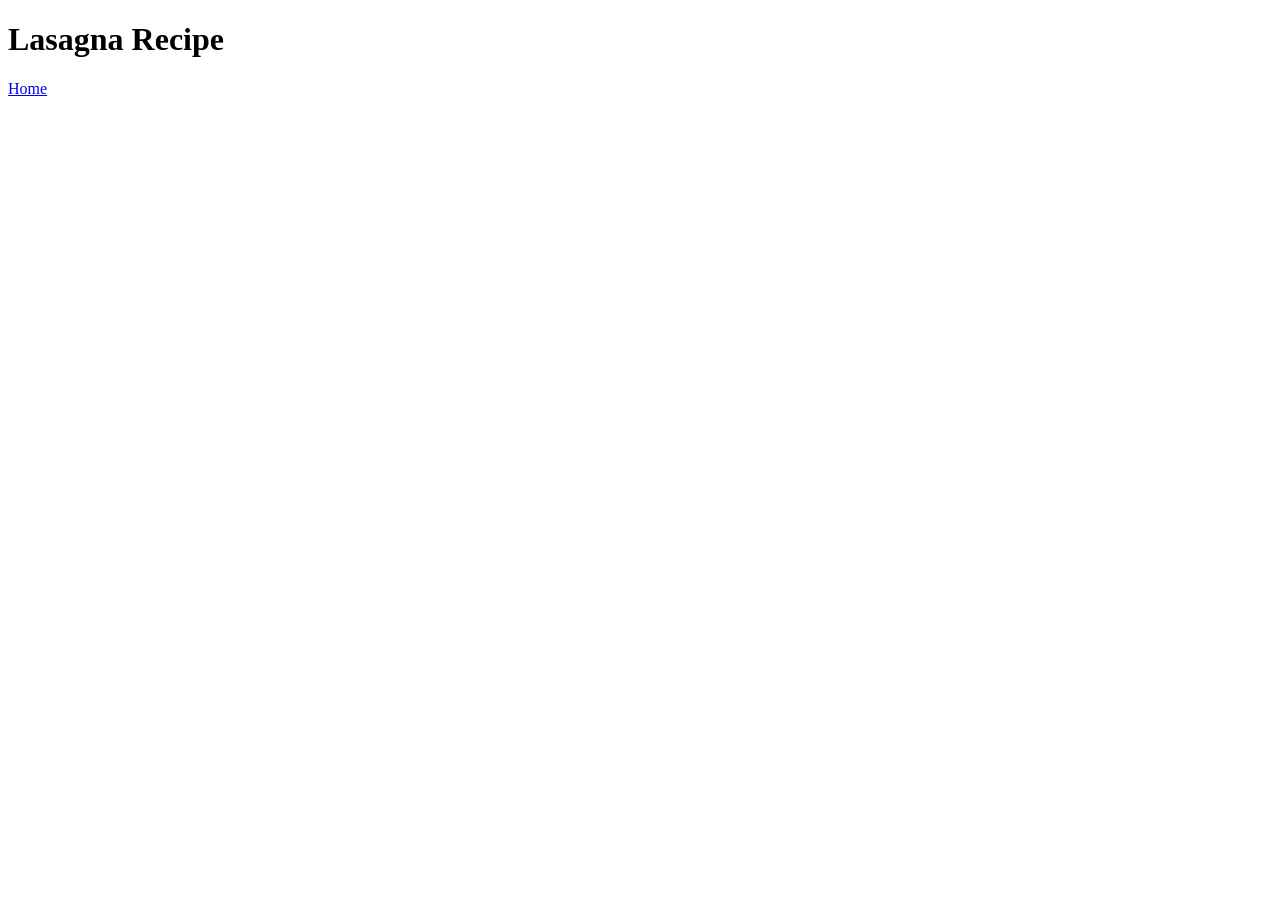
==== recipes/lasagna.html @ a55b2f00 "Add recipe page and link to index.html - Create a recipe directory for storing recipes, and create a" ====
<!doctype html>
<html lang="en">
  <head>
    <meta charset="UTF-8" />
    <meta name="viewport" content="width=device-width, initial-scale=1.0" />
    <title>Lasagna Recipe</title>
  </head>
  <body>
    <h1>Lasagna Recipe</h1>
    <a href="../index.html">Home</a>
  </body>
</html>
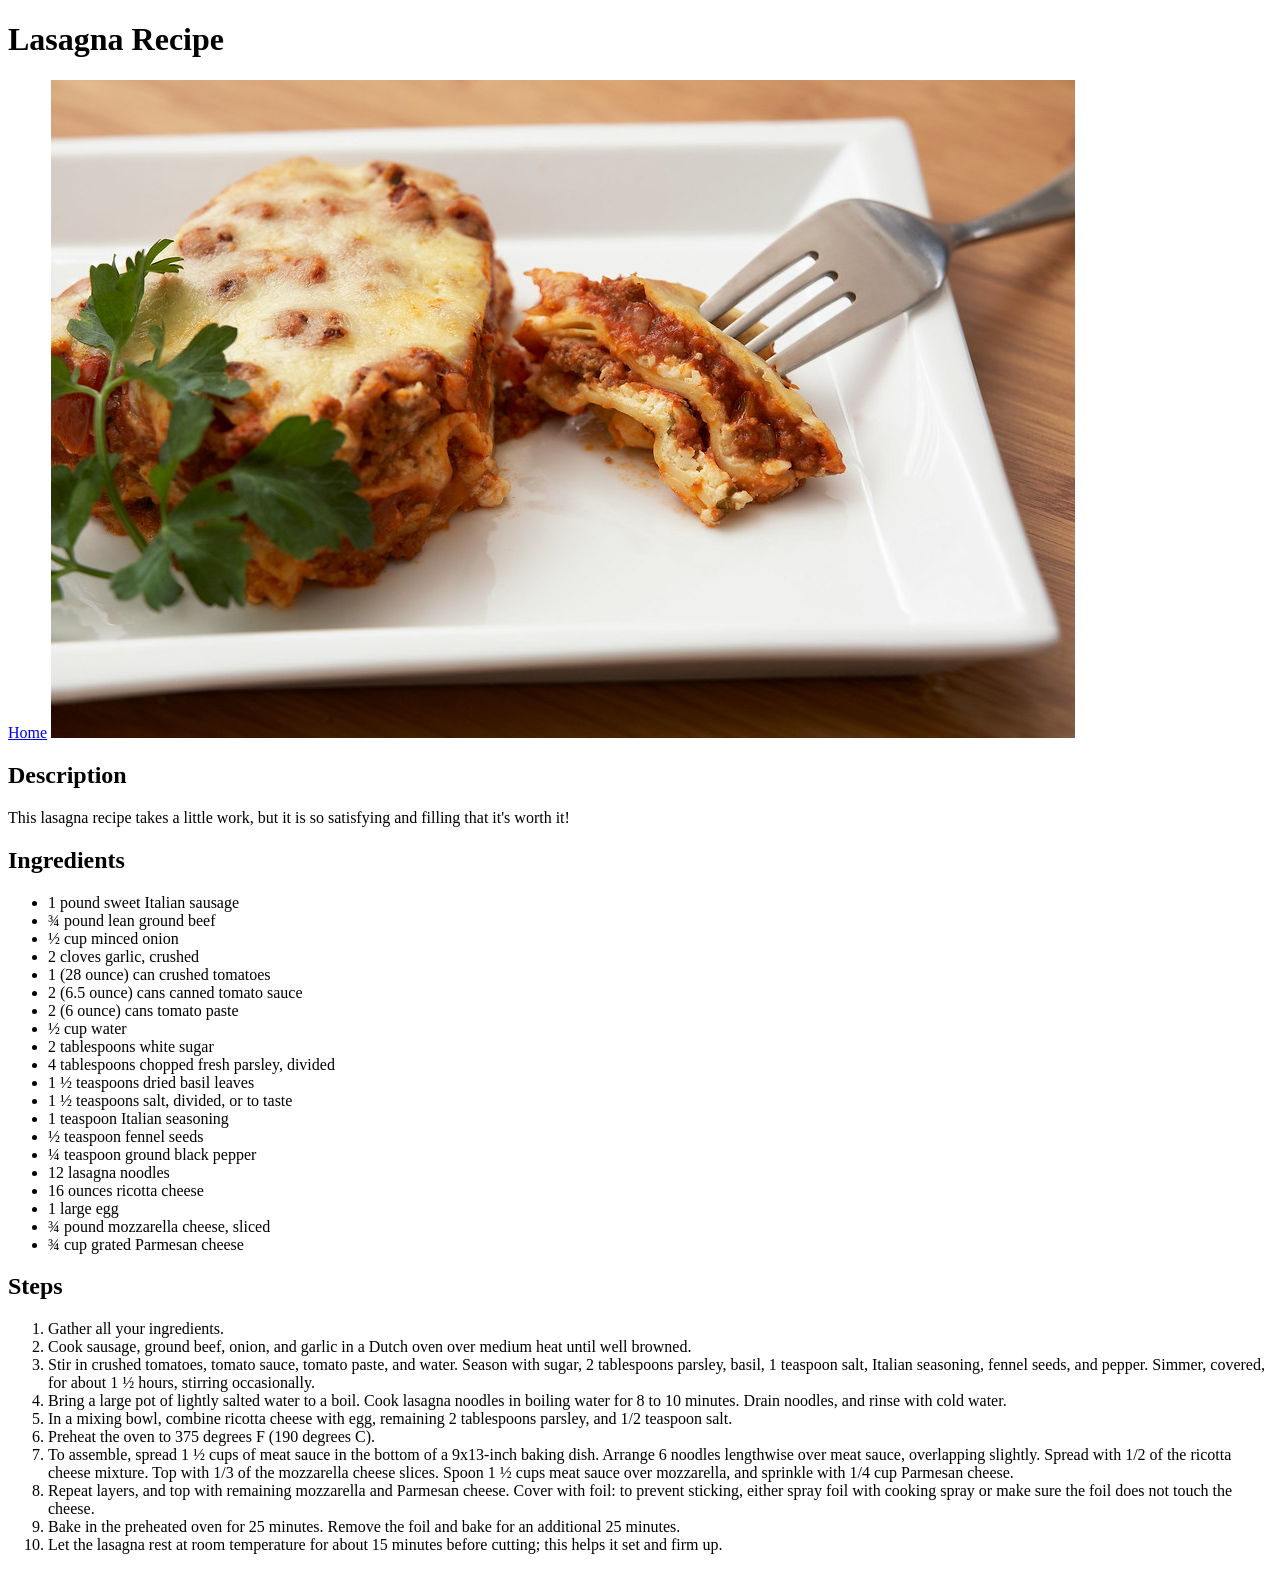
==== commit 13b4d180: "Create images folder & add content to lasagna.html - Create images directory to store images. - Add " ====
--- a/recipes/lasagna.html
+++ b/recipes/lasagna.html
@@ -8,5 +8,81 @@
   <body>
     <h1>Lasagna Recipe</h1>
     <a href="../index.html">Home</a>
+    <img src="../images/lasagna.jpg" alt="Plate of meaty lasagna" />
+
+    <h2>Description</h2>
+    <p>
+      This lasagna recipe takes a little work, but it is so satisfying and
+      filling that it's worth it!
+    </p>
+
+    <h2>Ingredients</h2>
+    <ul>
+      <li>1 pound sweet Italian sausage</li>
+      <li>¾ pound lean ground beef</li>
+      <li>½ cup minced onion</li>
+      <li>2 cloves garlic, crushed</li>
+      <li>1 (28 ounce) can crushed tomatoes</li>
+      <li>2 (6.5 ounce) cans canned tomato sauce</li>
+      <li>2 (6 ounce) cans tomato paste</li>
+      <li>½ cup water</li>
+      <li>2 tablespoons white sugar</li>
+      <li>4 tablespoons chopped fresh parsley, divided</li>
+      <li>1 ½ teaspoons dried basil leaves</li>
+      <li>1 ½ teaspoons salt, divided, or to taste</li>
+      <li>1 teaspoon Italian seasoning</li>
+      <li>½ teaspoon fennel seeds</li>
+      <li>¼ teaspoon ground black pepper</li>
+      <li>12 lasagna noodles</li>
+      <li>16 ounces ricotta cheese</li>
+      <li>1 large egg</li>
+      <li>¾ pound mozzarella cheese, sliced</li>
+      <li>¾ cup grated Parmesan cheese</li>
+    </ul>
+
+    <h2>Steps</h2>
+    <ol>
+      <li>Gather all your ingredients.</li>
+      <li>
+        Cook sausage, ground beef, onion, and garlic in a Dutch oven over medium
+        heat until well browned.
+      </li>
+      <li>
+        Stir in crushed tomatoes, tomato sauce, tomato paste, and water. Season
+        with sugar, 2 tablespoons parsley, basil, 1 teaspoon salt, Italian
+        seasoning, fennel seeds, and pepper. Simmer, covered, for about 1 ½
+        hours, stirring occasionally.
+      </li>
+      <li>
+        Bring a large pot of lightly salted water to a boil. Cook lasagna
+        noodles in boiling water for 8 to 10 minutes. Drain noodles, and rinse
+        with cold water.
+      </li>
+      <li>
+        In a mixing bowl, combine ricotta cheese with egg, remaining 2
+        tablespoons parsley, and 1/2 teaspoon salt.
+      </li>
+      <li>Preheat the oven to 375 degrees F (190 degrees C).</li>
+      <li>
+        To assemble, spread 1 ½ cups of meat sauce in the bottom of a 9x13-inch
+        baking dish. Arrange 6 noodles lengthwise over meat sauce, overlapping
+        slightly. Spread with 1/2 of the ricotta cheese mixture. Top with 1/3 of
+        the mozzarella cheese slices. Spoon 1 ½ cups meat sauce over mozzarella,
+        and sprinkle with 1/4 cup Parmesan cheese.
+      </li>
+      <li>
+        Repeat layers, and top with remaining mozzarella and Parmesan cheese.
+        Cover with foil: to prevent sticking, either spray foil with cooking
+        spray or make sure the foil does not touch the cheese.
+      </li>
+      <li>
+        Bake in the preheated oven for 25 minutes. Remove the foil and bake for
+        an additional 25 minutes.
+      </li>
+      <li>
+        Let the lasagna rest at room temperature for about 15 minutes before
+        cutting; this helps it set and firm up.
+      </li>
+    </ol>
   </body>
 </html>
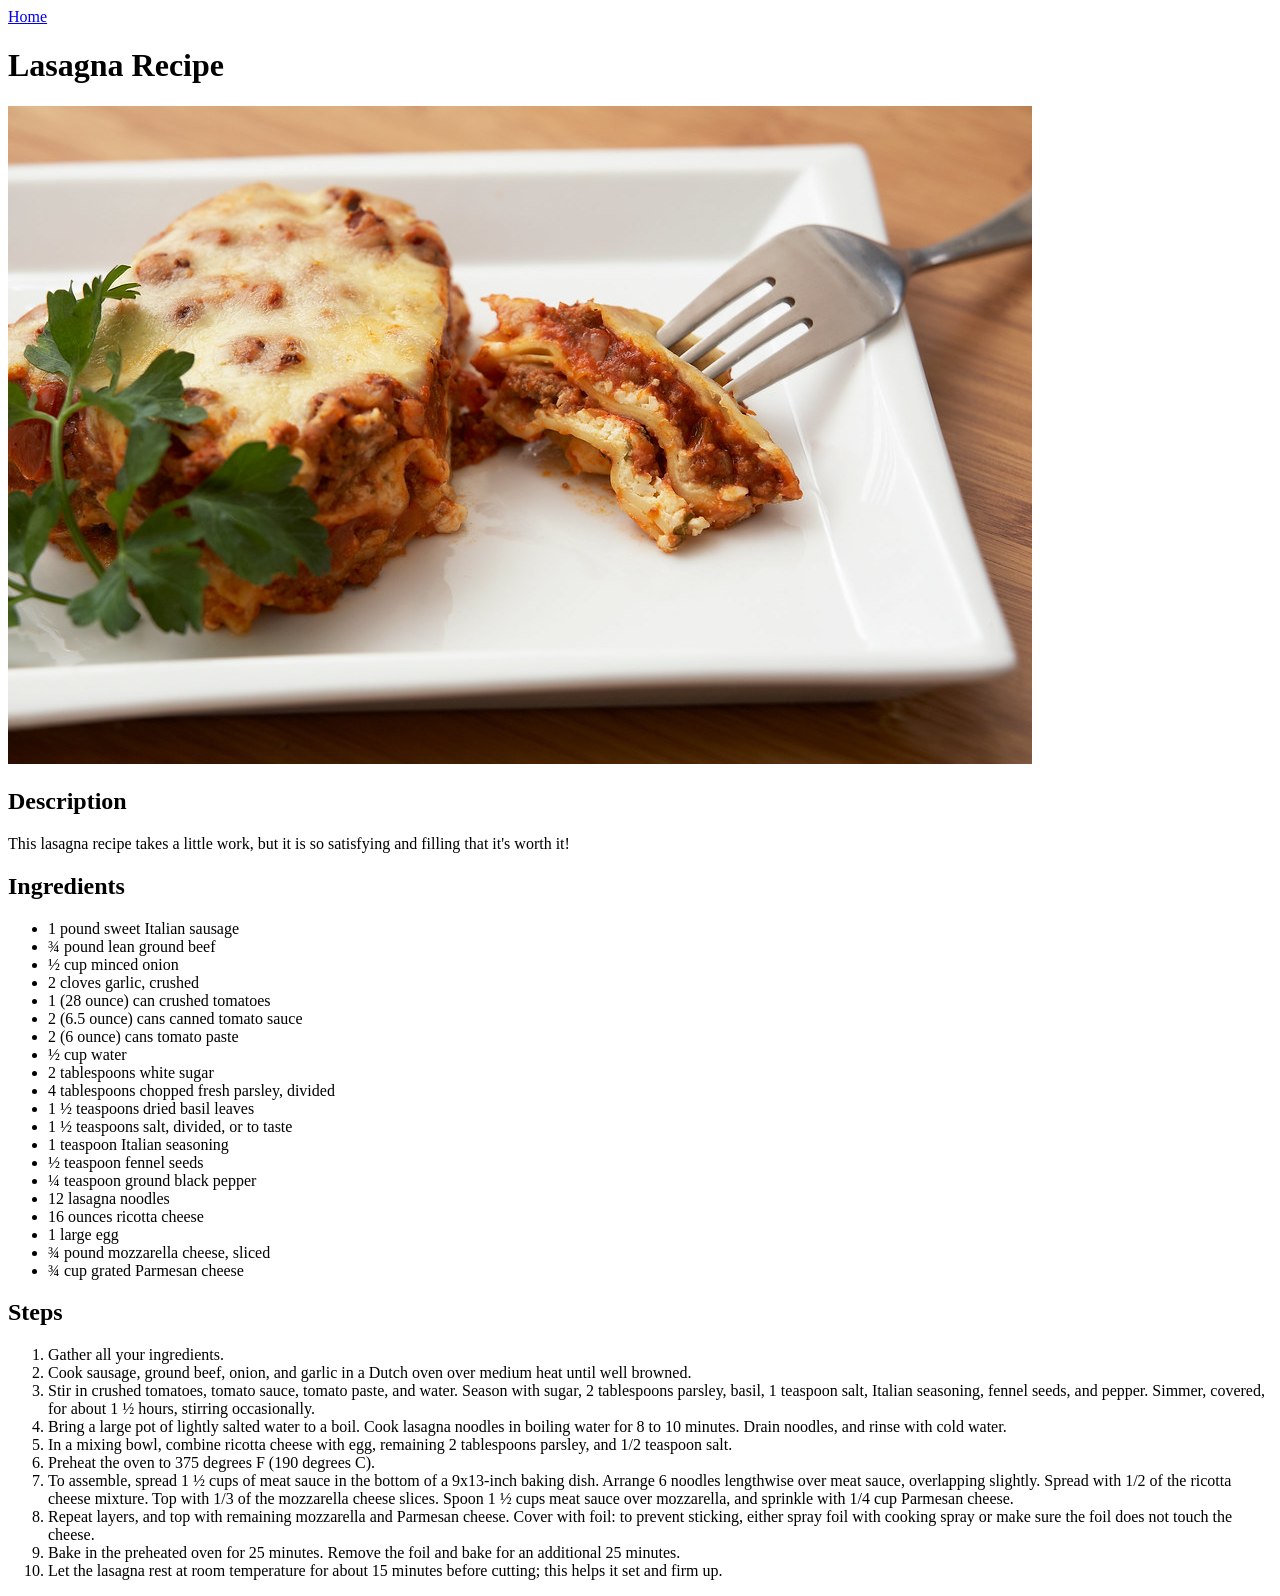
==== commit 446618d2: "Move link to home on lasagna.html to the top Change the position of the link to index.html to the to" ====
--- a/recipes/lasagna.html
+++ b/recipes/lasagna.html
@@ -6,8 +6,8 @@
     <title>Lasagna Recipe</title>
   </head>
   <body>
+    <a href="../index.html">Home</a>
     <h1>Lasagna Recipe</h1>
-    <a href="../index.html">Home</a>
     <img src="../images/lasagna.jpg" alt="Plate of meaty lasagna" />
 
     <h2>Description</h2>
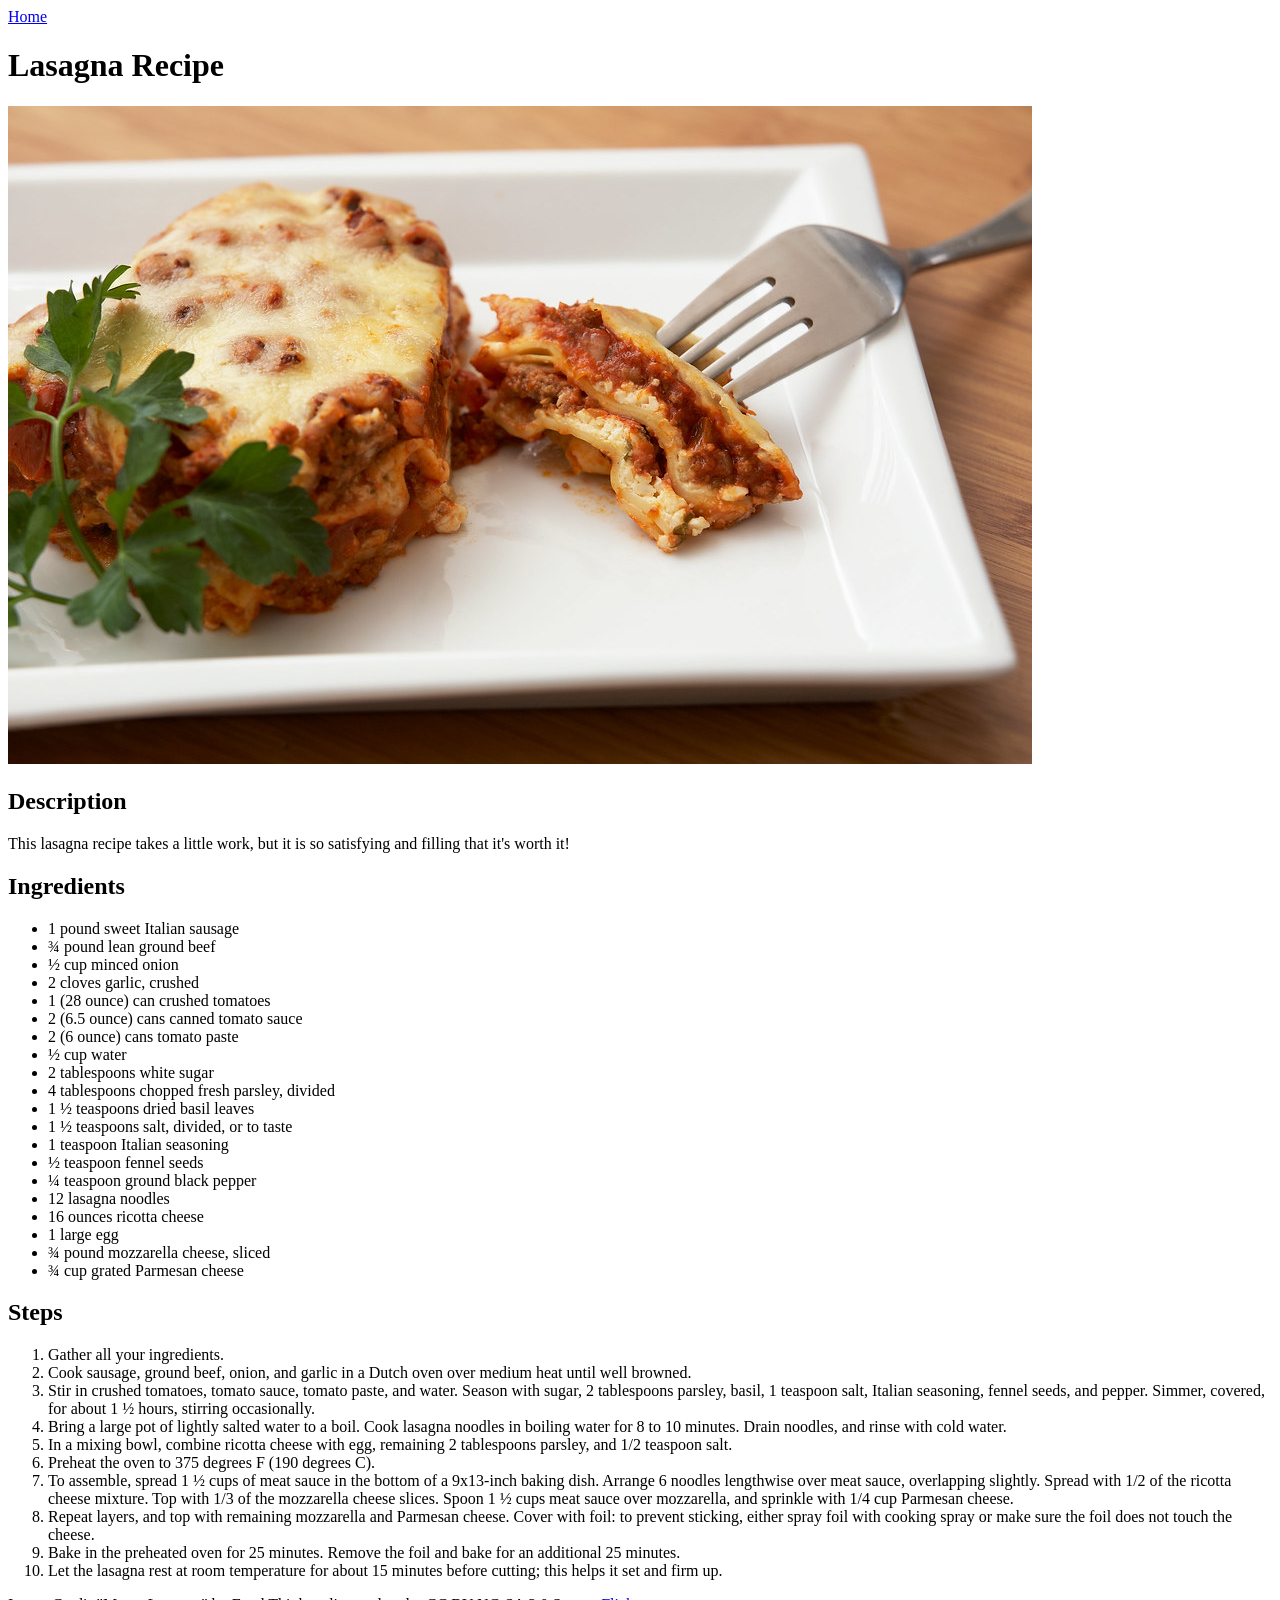
==== commit d7e2d664: "Add image credit to recipe pages Add attribution to lasagna.html and peach-cobbler.html to give cred" ====
--- a/recipes/lasagna.html
+++ b/recipes/lasagna.html
@@ -84,5 +84,14 @@
         cutting; this helps it set and firm up.
       </li>
     </ol>
+    <footer>
+      <p>
+        Image Credit:"Meaty Lasagna" by Food Thinkers licensed under CC BY-NC-SA
+        2.0 Source:<a
+          href="https://www.flickr.com/photos/foodthinkers/4302644177"
+          >Flickr</a
+        >
+      </p>
+    </footer>
   </body>
 </html>
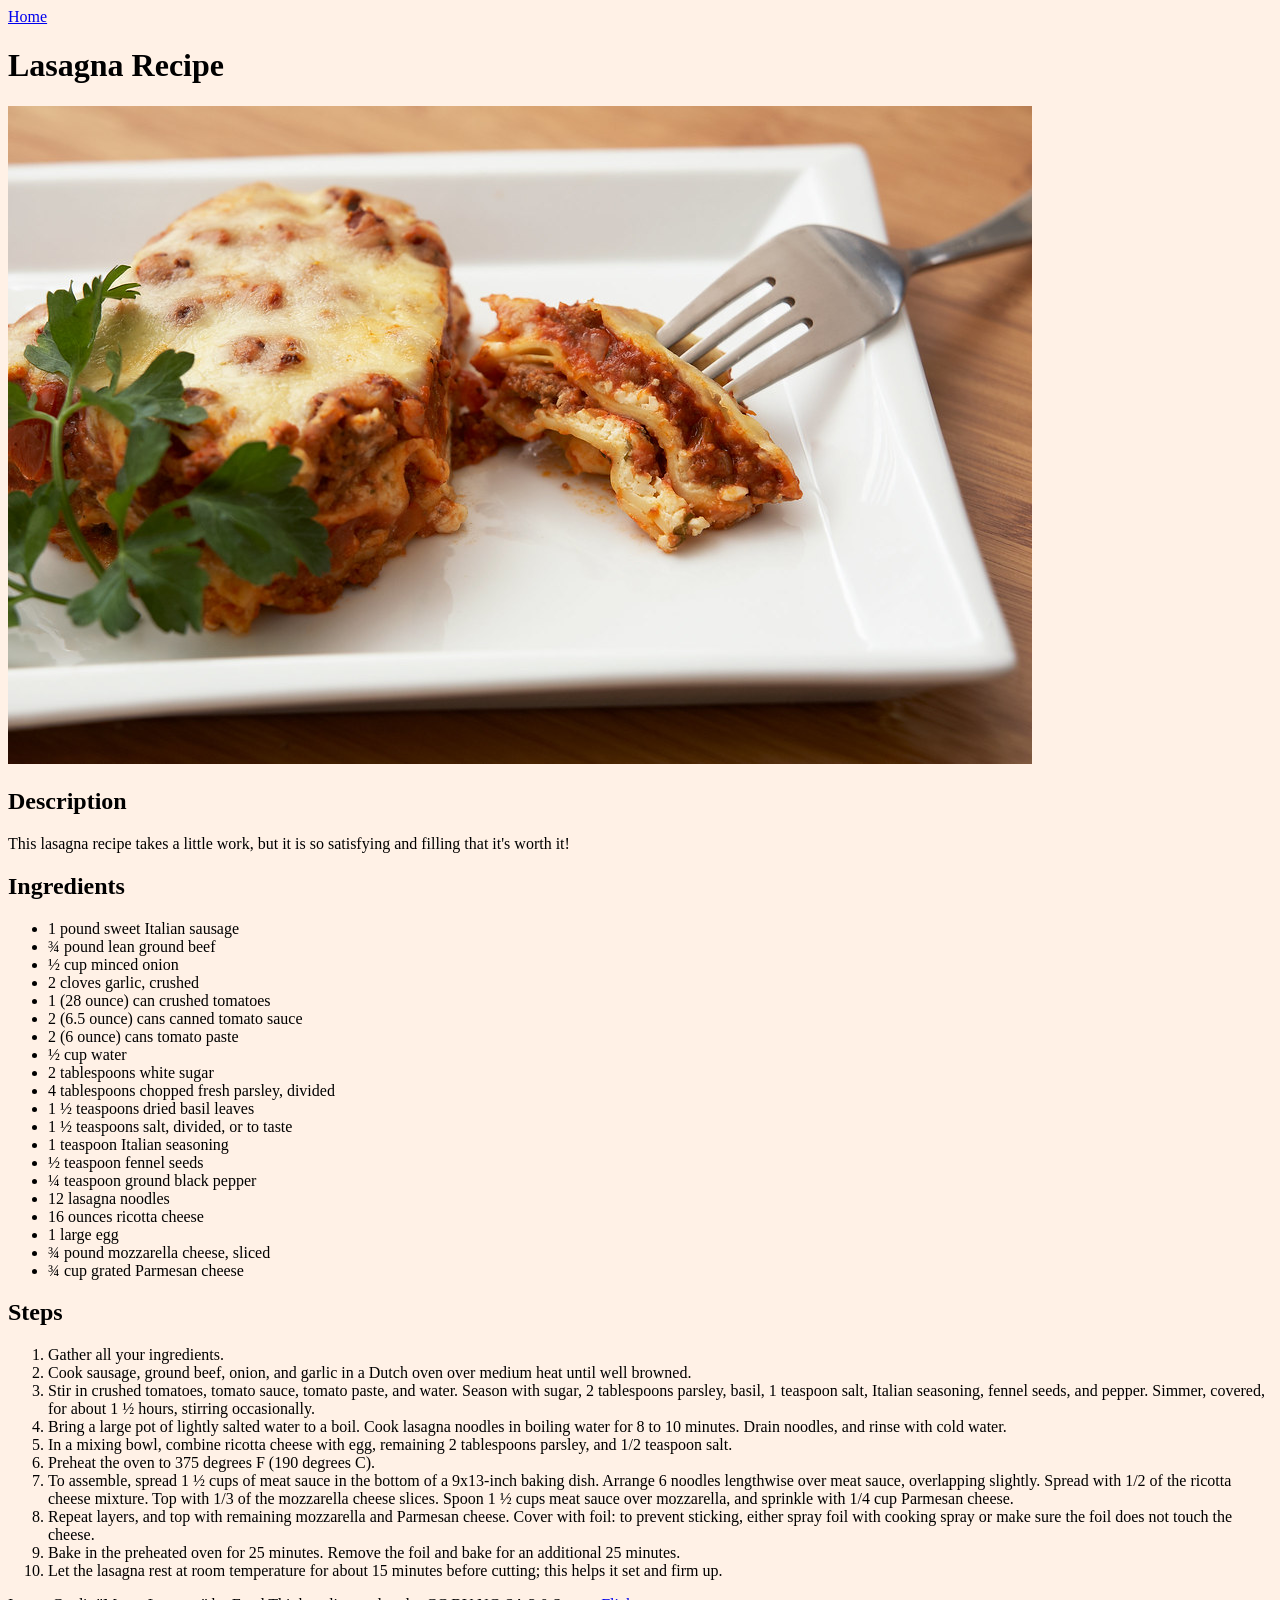
==== commit f4c38a08: "Create CSS file and add initial styling Create styles.css and apply background color to body selecto" ====
--- a/recipes/lasagna.html
+++ b/recipes/lasagna.html
@@ -3,6 +3,7 @@
   <head>
     <meta charset="UTF-8" />
     <meta name="viewport" content="width=device-width, initial-scale=1.0" />
+    <link rel="stylesheet" href="../styles.css" />
     <title>Lasagna Recipe</title>
   </head>
   <body>
--- a/styles.css
+++ b/styles.css
@@ -0,0 +1,3 @@
+body {
+  background-color: #fff1e6;
+}
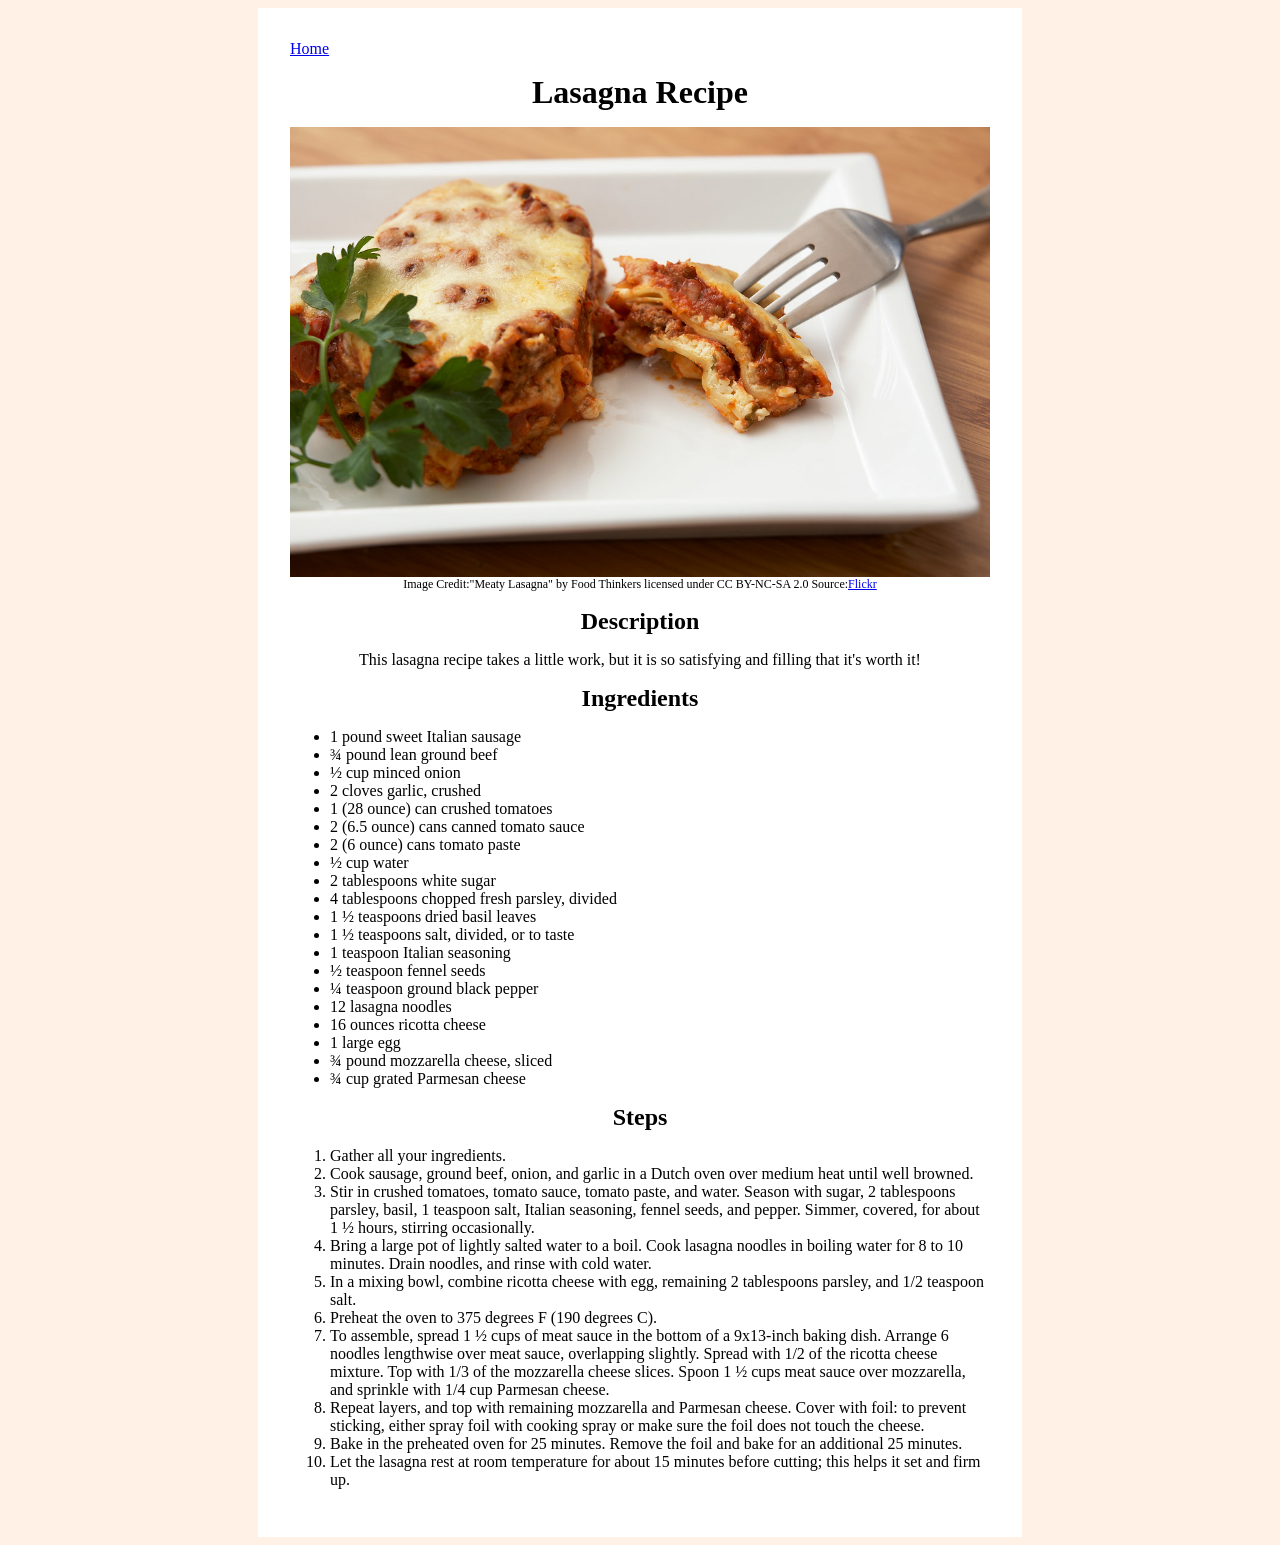
==== commit 58a0d52a: "Add styling to recipe pages Update stylesheet to modify the styling of recipe pages. Move image attr" ====
--- a/recipes/lasagna.html
+++ b/recipes/lasagna.html
@@ -7,92 +7,89 @@
     <title>Lasagna Recipe</title>
   </head>
   <body>
-    <a href="../index.html">Home</a>
-    <h1>Lasagna Recipe</h1>
-    <img src="../images/lasagna.jpg" alt="Plate of meaty lasagna" />
-
-    <h2>Description</h2>
-    <p>
-      This lasagna recipe takes a little work, but it is so satisfying and
-      filling that it's worth it!
-    </p>
-
-    <h2>Ingredients</h2>
-    <ul>
-      <li>1 pound sweet Italian sausage</li>
-      <li>¾ pound lean ground beef</li>
-      <li>½ cup minced onion</li>
-      <li>2 cloves garlic, crushed</li>
-      <li>1 (28 ounce) can crushed tomatoes</li>
-      <li>2 (6.5 ounce) cans canned tomato sauce</li>
-      <li>2 (6 ounce) cans tomato paste</li>
-      <li>½ cup water</li>
-      <li>2 tablespoons white sugar</li>
-      <li>4 tablespoons chopped fresh parsley, divided</li>
-      <li>1 ½ teaspoons dried basil leaves</li>
-      <li>1 ½ teaspoons salt, divided, or to taste</li>
-      <li>1 teaspoon Italian seasoning</li>
-      <li>½ teaspoon fennel seeds</li>
-      <li>¼ teaspoon ground black pepper</li>
-      <li>12 lasagna noodles</li>
-      <li>16 ounces ricotta cheese</li>
-      <li>1 large egg</li>
-      <li>¾ pound mozzarella cheese, sliced</li>
-      <li>¾ cup grated Parmesan cheese</li>
-    </ul>
-
-    <h2>Steps</h2>
-    <ol>
-      <li>Gather all your ingredients.</li>
-      <li>
-        Cook sausage, ground beef, onion, and garlic in a Dutch oven over medium
-        heat until well browned.
-      </li>
-      <li>
-        Stir in crushed tomatoes, tomato sauce, tomato paste, and water. Season
-        with sugar, 2 tablespoons parsley, basil, 1 teaspoon salt, Italian
-        seasoning, fennel seeds, and pepper. Simmer, covered, for about 1 ½
-        hours, stirring occasionally.
-      </li>
-      <li>
-        Bring a large pot of lightly salted water to a boil. Cook lasagna
-        noodles in boiling water for 8 to 10 minutes. Drain noodles, and rinse
-        with cold water.
-      </li>
-      <li>
-        In a mixing bowl, combine ricotta cheese with egg, remaining 2
-        tablespoons parsley, and 1/2 teaspoon salt.
-      </li>
-      <li>Preheat the oven to 375 degrees F (190 degrees C).</li>
-      <li>
-        To assemble, spread 1 ½ cups of meat sauce in the bottom of a 9x13-inch
-        baking dish. Arrange 6 noodles lengthwise over meat sauce, overlapping
-        slightly. Spread with 1/2 of the ricotta cheese mixture. Top with 1/3 of
-        the mozzarella cheese slices. Spoon 1 ½ cups meat sauce over mozzarella,
-        and sprinkle with 1/4 cup Parmesan cheese.
-      </li>
-      <li>
-        Repeat layers, and top with remaining mozzarella and Parmesan cheese.
-        Cover with foil: to prevent sticking, either spray foil with cooking
-        spray or make sure the foil does not touch the cheese.
-      </li>
-      <li>
-        Bake in the preheated oven for 25 minutes. Remove the foil and bake for
-        an additional 25 minutes.
-      </li>
-      <li>
-        Let the lasagna rest at room temperature for about 15 minutes before
-        cutting; this helps it set and firm up.
-      </li>
-    </ol>
-    <footer>
-      <p>
+    <div class="recipe">
+      <a href="../index.html">Home</a>
+      <h1>Lasagna Recipe</h1>
+      <img src="../images/lasagna.jpg" alt="Plate of meaty lasagna" />
+      <p class="credit">
         Image Credit:"Meaty Lasagna" by Food Thinkers licensed under CC BY-NC-SA
         2.0 Source:<a
           href="https://www.flickr.com/photos/foodthinkers/4302644177"
           >Flickr</a
         >
       </p>
-    </footer>
+      <h2>Description</h2>
+      <p>
+        This lasagna recipe takes a little work, but it is so satisfying and
+        filling that it's worth it!
+      </p>
+      <h2>Ingredients</h2>
+      <ul>
+        <li>1 pound sweet Italian sausage</li>
+        <li>¾ pound lean ground beef</li>
+        <li>½ cup minced onion</li>
+        <li>2 cloves garlic, crushed</li>
+        <li>1 (28 ounce) can crushed tomatoes</li>
+        <li>2 (6.5 ounce) cans canned tomato sauce</li>
+        <li>2 (6 ounce) cans tomato paste</li>
+        <li>½ cup water</li>
+        <li>2 tablespoons white sugar</li>
+        <li>4 tablespoons chopped fresh parsley, divided</li>
+        <li>1 ½ teaspoons dried basil leaves</li>
+        <li>1 ½ teaspoons salt, divided, or to taste</li>
+        <li>1 teaspoon Italian seasoning</li>
+        <li>½ teaspoon fennel seeds</li>
+        <li>¼ teaspoon ground black pepper</li>
+        <li>12 lasagna noodles</li>
+        <li>16 ounces ricotta cheese</li>
+        <li>1 large egg</li>
+        <li>¾ pound mozzarella cheese, sliced</li>
+        <li>¾ cup grated Parmesan cheese</li>
+      </ul>
+      <h2>Steps</h2>
+      <ol>
+        <li>Gather all your ingredients.</li>
+        <li>
+          Cook sausage, ground beef, onion, and garlic in a Dutch oven over
+          medium heat until well browned.
+        </li>
+        <li>
+          Stir in crushed tomatoes, tomato sauce, tomato paste, and water.
+          Season with sugar, 2 tablespoons parsley, basil, 1 teaspoon salt,
+          Italian seasoning, fennel seeds, and pepper. Simmer, covered, for
+          about 1 ½ hours, stirring occasionally.
+        </li>
+        <li>
+          Bring a large pot of lightly salted water to a boil. Cook lasagna
+          noodles in boiling water for 8 to 10 minutes. Drain noodles, and rinse
+          with cold water.
+        </li>
+        <li>
+          In a mixing bowl, combine ricotta cheese with egg, remaining 2
+          tablespoons parsley, and 1/2 teaspoon salt.
+        </li>
+        <li>Preheat the oven to 375 degrees F (190 degrees C).</li>
+        <li>
+          To assemble, spread 1 ½ cups of meat sauce in the bottom of a
+          9x13-inch baking dish. Arrange 6 noodles lengthwise over meat sauce,
+          overlapping slightly. Spread with 1/2 of the ricotta cheese mixture.
+          Top with 1/3 of the mozzarella cheese slices. Spoon 1 ½ cups meat
+          sauce over mozzarella, and sprinkle with 1/4 cup Parmesan cheese.
+        </li>
+        <li>
+          Repeat layers, and top with remaining mozzarella and Parmesan cheese.
+          Cover with foil: to prevent sticking, either spray foil with cooking
+          spray or make sure the foil does not touch the cheese.
+        </li>
+        <li>
+          Bake in the preheated oven for 25 minutes. Remove the foil and bake
+          for an additional 25 minutes.
+        </li>
+        <li>
+          Let the lasagna rest at room temperature for about 15 minutes before
+          cutting; this helps it set and firm up.
+        </li>
+      </ol>
+    </div>
   </body>
 </html>
--- a/styles.css
+++ b/styles.css
@@ -1,3 +1,52 @@
 body {
   background-color: #fff1e6;
 }
+
+.home {
+  background-color: white;
+  width: 90%;
+  max-width: 600px;
+  padding: 32px;
+  margin: 0 auto;
+}
+
+.home h1 {
+  text-align: center;
+  margin-bottom: 32px;
+}
+
+.home ul {
+  width: fit-content;
+  margin: 0 auto;
+  margin-bottom: 32px;
+}
+
+.recipe {
+  background-color: white;
+  width: 90%;
+  max-width: 700px;
+  padding: 32px;
+  margin: 0 auto;
+}
+
+.recipe h1,
+h2 {
+  text-align: center;
+  margin: 16px auto;
+}
+
+.recipe p {
+  text-align: center;
+}
+
+.recipe img {
+  width: 100%;
+  max-width: 700px;
+  display: block;
+  margin: 0 auto;
+}
+
+.credit {
+  margin: 0 auto;
+  font-size: 12px;
+}
